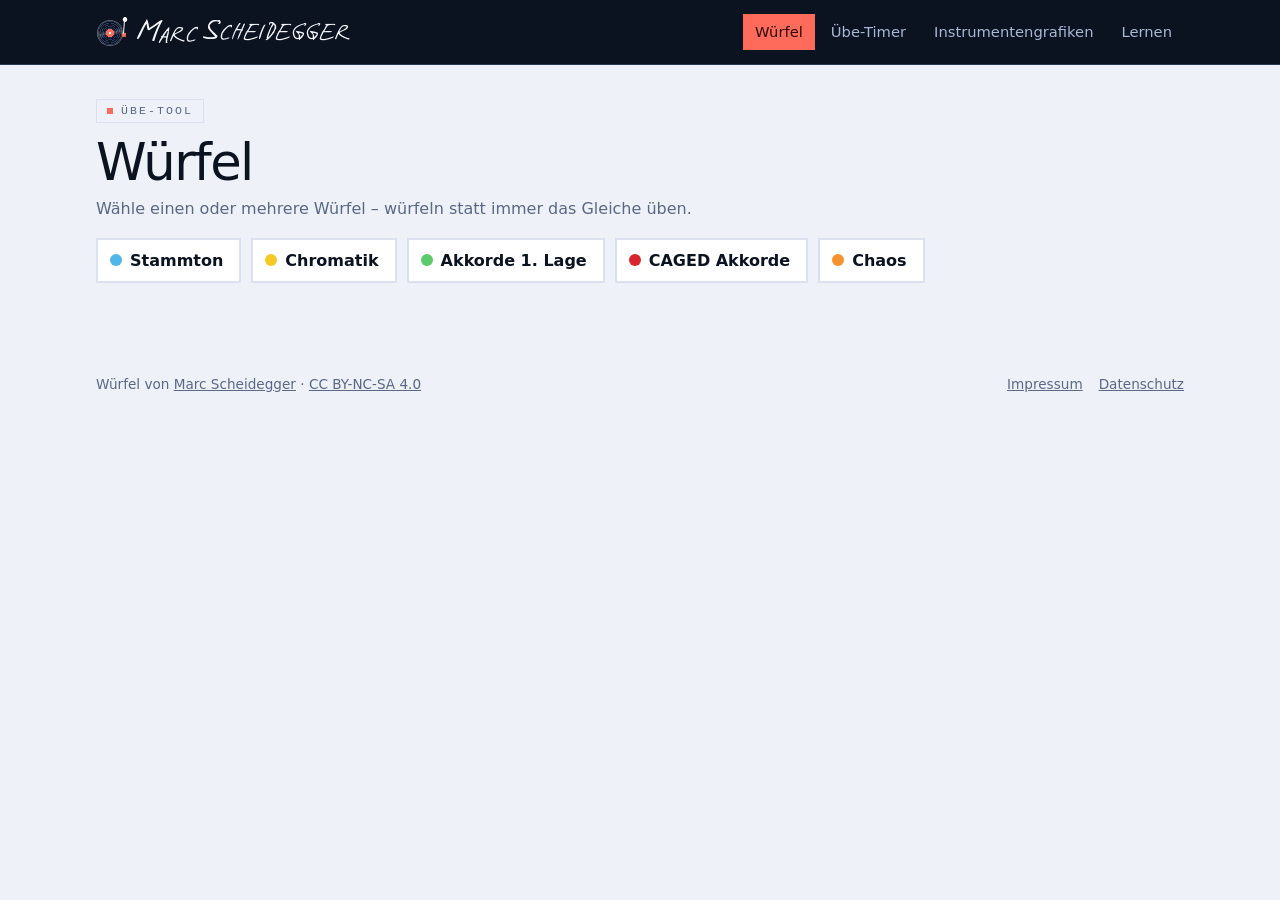
==== index.html @ 916769ea "Akkordbilder: Farben wie Instrumentengrafiken (blau, Grundton mit dickem Ring) Co-Authored-By: Claud" ====
<!DOCTYPE html>
<html lang="de">
    <head>
        <meta charset="utf-8">
        <title>Würfel – Marc Scheidegger</title>
        <meta name="description" content="Noten- und Akkordwürfel für die Übezeit: Stammtöne, Chromatik, Akkorde, CAGED und Chaos-Würfel">
        <meta name="viewport" content="width=device-width, initial-scale=1">
        <meta name="author" content="marcscheidegger.ch">
        <meta name="theme-color" content="#0b1220">
        <link rel="icon" href="favicon.svg" type="image/svg+xml">
        <link rel="stylesheet" href="marke.css?v=7">
        <link rel="stylesheet" href="zufall.css?v=12">
    </head>
    <body>
        <!-- Gemeinsame Kopfleiste aller Übe-Tools (Aussehen in marke.css) -->
        <header class="ms-bar">
            <div class="ms-bar-inner">
                <a class="ms-brand" href="https://marcscheidegger.ch/" aria-label="Marc Scheidegger – Startseite"><b class="ms-knopf" aria-hidden="true"></b><span>Marc</span> <span>Scheidegger</span></a>
                <nav aria-label="Übe-Tools">
                    <ul class="ms-nav">
                        <li><a href="https://zufall.marcscheidegger.ch/" aria-current="page">Würfel</a></li>
                        <li><a href="https://uebetimer.marcscheidegger.ch/">Übe-Timer</a></li>
                        <li><a href="https://caged.marcscheidegger.ch/">Instrumentengrafiken</a></li>
                        <li><a href="https://marcscheidegger.ch/lernen.html">Lernen</a></li>
                    </ul>
                </nav>
            </div>
        </header>

        <main class="screen">
            <!-- Titel und Auswahl der Würfel. Jeder Knopf blendet seinen Würfel ein bzw. aus (zufall.js). -->
            <div class="tool-head">
                <span class="kicker">Übe-Tool</span>
                <h1>Würfel</h1>
                <p class="hint">Wähle einen oder mehrere Würfel – würfeln statt immer das Gleiche üben.</p>
            </div>
            <div class="picker" role="group" aria-label="Würfel wählen">
                <button class="pick" data-farbe="blau" id="nav1" type="button" aria-pressed="false">Stammton</button>
                <button class="pick" data-farbe="gelb" id="nav2" type="button" aria-pressed="false">Chromatik</button>
                <button class="pick" data-farbe="gruen" id="nav3" type="button" aria-pressed="false">Akkorde 1. Lage</button>
                <button class="pick" data-farbe="rot" id="nav4" type="button" aria-pressed="false">CAGED Akkorde</button>
                <button class="pick" data-farbe="orange" id="nav5" type="button" aria-pressed="false">Chaos</button>
            </div>

            <!-- Die einzelnen Würfel – anfangs ausgeblendet -->
            <div class="wuerfel">
                <!-- 1. Stammtöne -->
                <section class="card" data-farbe="blau" id="card1" style="display: none">
                    <h2 class="card-header">Stammton-Würfel</h2>
                    <div class="card-body" id="stammtonW">
                        <button id="stammButtonW" type="button" class="btn">Würfeln</button>
                        <!-- Nach dem Würfeln ist zuerst nichts zu sehen: Namen oder Noten einzeln aufdecken -->
                        <div class="aufdecken" id="stAufdecken" hidden>
                            <span>Gewürfelt! Aufdecken:</span>
                            <button id="stNamenKnopf" type="button" class="btn btn-ghost noten-knopf" aria-pressed="false">Namen zeigen</button>
                            <button id="stNotenKnopf" type="button" class="btn btn-ghost noten-knopf" aria-pressed="false">Noten zeigen</button>
                        </div>
                        <p class="ergebnis" id="stTone" hidden></p>
                        <!-- Notenbild (noten.js): Violinschlüssel mit 8, wie in der Gitarrenliteratur eine Oktave höher notiert -->
                        <div id="stNoten" class="griffbild notenbild" hidden>
                            <div class="griff-svg"></div>
                            <div class="griff-aktionen">
                                <button type="button" class="btn btn-ghost" data-noten="speichern">Bild speichern</button>
                                <button type="button" class="btn btn-ghost" data-noten="kopieren">Kopieren</button>
                                <button type="button" class="btn btn-ghost" data-noten="teilen" hidden>Teilen</button>
                            </div>
                        </div>
                    </div>
                </section>

                <!-- 2. Chromatik -->
                <section class="card" data-farbe="gelb" id="card2" style="display: none">
                    <h2 class="card-header">Chromatik-Würfel</h2>
                    <div class="card-body" id="chromatikW">
                        <button id="chromButtonW" type="button" class="btn">Würfeln</button>
                        <!-- Nach dem Würfeln ist zuerst nichts zu sehen: Namen oder Noten einzeln aufdecken -->
                        <div class="aufdecken" id="chAufdecken" hidden>
                            <span>Gewürfelt! Aufdecken:</span>
                            <button id="chNamenKnopf" type="button" class="btn btn-ghost noten-knopf" aria-pressed="false">Namen zeigen</button>
                            <button id="chNotenKnopf" type="button" class="btn btn-ghost noten-knopf" aria-pressed="false">Noten zeigen</button>
                        </div>
                        <p class="ergebnis" id="chTone" hidden></p>
                        <!-- Notenbild (noten.js): Violinschlüssel mit 8, wie in der Gitarrenliteratur eine Oktave höher notiert -->
                        <div id="chNoten" class="griffbild notenbild" hidden>
                            <div class="griff-svg"></div>
                            <div class="griff-aktionen">
                                <button type="button" class="btn btn-ghost" data-noten="speichern">Bild speichern</button>
                                <button type="button" class="btn btn-ghost" data-noten="kopieren">Kopieren</button>
                                <button type="button" class="btn btn-ghost" data-noten="teilen" hidden>Teilen</button>
                            </div>
                        </div>
                    </div>
                </section>

                <!-- 3. Die Akkorde der 1. Lage (C A G E F D, B7, Bm7) -->
                <section class="card" data-farbe="gruen" id="card3" style="display: none">
                    <h2 class="card-header">Akkorde der 1. Lage</h2>
                    <div class="card-body" id="akkordeLage1W">
                        <button id="akkLage1ButtonW" type="button" class="btn">Würfeln</button>
                        <button id="alleAkkordeButton" type="button" class="btn btn-ghost" aria-expanded="false" aria-controls="alleAkkorde">Alle Akkorde</button>
                        <p class="hint rest" id="akkRest" aria-live="polite"></p>
                        <p class="ergebnis gross" id="akkLeins"></p>
                        <!-- Lernstand: nach dem Würfeln angeben, ob man den Griff gewusst hat (gespeichert nur in diesem Browser) -->
                        <div class="gewusst" id="gewusst" hidden>
                            <span>Gewusst?</span>
                            <button type="button" class="btn btn-ja" id="gewusstJa">✓ Ja</button>
                            <button type="button" class="btn btn-nein" id="gewusstNein">✗ Nein</button>
                            <span class="gewusst-meldung" id="gewusstMeldung" aria-live="polite"></span>
                        </div>
                        <button id="zeigImg" type="button" class="btn btn-ghost">Griff zeigen</button>
                        <!-- Griffdiagramm als SVG (akkorde.js); lässt sich als Bild speichern, kopieren und teilen -->
                        <div id="imgAkk" class="griffbild" style="display: none">
                            <div class="griff-svg"></div>
                            <div class="griff-aktionen">
                                <button type="button" class="btn btn-ghost" id="griffSpeichern">Bild speichern</button>
                                <button type="button" class="btn btn-ghost" id="griffKopieren">Kopieren</button>
                                <button type="button" class="btn btn-ghost" id="griffTeilen" hidden>Teilen</button>
                            </div>
                        </div>
                    </div>
                </section>

                <!-- 4. CAGED-System: Dur, Moll, 7, m7 in den Formen C A G E D -->
                <section class="card" data-farbe="rot" id="card4" style="display: none">
                    <h2 class="card-header">CAGED-Akkorde</h2>
                    <div class="card-body" id="cagedAkkW">
                        <button id="cagedButtonW" type="button" class="btn">Würfeln</button>
                        <button id="alleFormenButton" type="button" class="btn btn-ghost" aria-expanded="false" aria-controls="alleFormen">Alle Formen</button>
                        <p class="ergebnis gross" id="cagedText"></p>
                        <button id="zeigImg2" type="button" class="btn btn-ghost">Griff zeigen</button>
                        <!-- CAGED-Form als SVG (caged.js), im richtigen Bund für den gewürfelten Akkord -->
                        <div id="imgCaged" class="griffbild" style="display: none">
                            <div class="stufen" role="group" aria-label="Töne einblenden">
                                <button type="button" class="stufe an" disabled>Akkordtöne</button>
                                <button type="button" class="stufe" id="cagedPenta" aria-pressed="false">+ Pentatonik</button>
                                <button type="button" class="stufe" id="cagedLeitGleit" aria-pressed="false">+ Leit- &amp; Gleitton</button>
                            </div>
                            <label class="moll-zahlen" id="cagedMollZahlenFeld"><input type="checkbox" id="cagedMollZahlen"> Moll mit Dur-Zahlen (Grundton = 6)</label>
                            <div class="griff-svg"></div>
                            <p class="legende">
                                <span><i class="l-grund"></i>Grundton</span><span><i class="l-akkord"></i>Akkordton</span>
                                <span><i class="l-penta"></i>Pentatonik</span><span><i class="l-leit"></i>Leitton</span><span><i class="l-gleit"></i>Gleitton</span>
                            </p>
                            <div class="griff-aktionen">
                                <button type="button" class="btn btn-ghost" id="cagedSpeichern">Bild speichern</button>
                                <button type="button" class="btn btn-ghost" id="cagedKopieren">Kopieren</button>
                                <button type="button" class="btn btn-ghost" id="cagedTeilen" hidden>Teilen</button>
                            </div>
                        </div>
                    </div>
                </section>

                <!-- 5. Chaos-Karten -->
                <section class="card" data-farbe="orange" id="card5" style="display: none">
                    <h2 class="card-header">Chaos-Würfel</h2>
                    <div class="card-body" id="aufgabenW">
                        <p class="hint">Würfle eine Chaos-Karte und spiel dein Stück damit. Bleib dran, auch wenn's schwierig wird!</p>
                        <button id="aufgabeButtonW" type="button" class="btn">Würfeln</button>
                        <div class="chaos-karte" id="aufgabeKarte" style="display: none">
                            <p id="aufgabeText"></p>
                        </div>
                    </div>
                </section>
            </div>

            <!-- Übersicht aller CAGED-Formen einer Tonart (Knopf "Alle Formen" im CAGED-Würfel) -->
            <section class="alle-akkorde" id="alleFormen" data-farbe="rot" hidden>
                <div class="alle-kopf">
                    <div>
                        <h2 id="alleFormenTitel">Alle Formen</h2>
                        <p class="lernstand">Sortiert nach Lage auf dem Griffbrett, von tief nach hoch.</p>
                    </div>
                    <div class="alle-aktionen">
                        <button type="button" class="btn" id="alleFormenPdf">Als PDF herunterladen</button>
                        <button type="button" class="btn btn-ghost" id="alleFormenZu">Schliessen</button>
                    </div>
                </div>
                <div class="formen-steuerung">
                    <label>Tonart
                        <select id="formenGrund">
                            <option>C</option><option>C#</option><option>Db</option><option>D</option><option>D#</option><option>Eb</option>
                            <option>E</option><option>F</option><option>F#</option><option>Gb</option><option>G</option><option>G#</option>
                            <option>Ab</option><option>A</option><option>A#</option><option>Bb</option><option>B</option>
                        </select>
                    </label>
                    <label>
                        <select id="formenArt"><option value="dur">Dur</option><option value="moll">Moll</option></select>
                    </label>
                    <div class="stufen" role="group" aria-label="Töne einblenden">
                        <button type="button" class="stufe an" disabled>Akkordtöne</button>
                        <button type="button" class="stufe" id="formenPenta" aria-pressed="false">+ Pentatonik</button>
                        <button type="button" class="stufe" id="formenLeitGleit" aria-pressed="false">+ Leit- &amp; Gleitton</button>
                    </div>
                    <label class="moll-zahlen" id="formenMollZahlenFeld"><input type="checkbox" id="formenMollZahlen"> Moll mit Dur-Zahlen</label>
                </div>
                <div class="alle-raster formen-raster" id="alleFormenRaster"></div>
            </section>

            <!-- Übersicht aller Akkorde der 1. Lage (Knopf "Alle Akkorde" im Akkord-Würfel) -->
            <section class="alle-akkorde" id="alleAkkorde" data-farbe="gruen" hidden>
                <div class="alle-kopf">
                    <div>
                        <h2>Alle Akkorde der 1. Lage</h2>
                        <p class="lernstand" id="lernstand"></p>
                    </div>
                    <div class="alle-aktionen">
                        <button type="button" class="btn" id="alleAkkordePdf">Als PDF herunterladen</button>
                        <button type="button" class="btn btn-ghost" id="lernstandReset">Lernstand löschen</button>
                        <button type="button" class="btn btn-ghost" id="alleAkkordeZu">Schliessen</button>
                    </div>
                </div>
                <div class="alle-raster" id="alleAkkordeRaster"></div>
            </section>
        </main>

        <!-- Gemeinsame Fusszeile aller Übe-Tools (Aussehen in marke.css) -->
        <footer class="ms-foot">
            <p>Würfel von <a href="https://marcscheidegger.ch/">Marc Scheidegger</a> ·
            <a href="https://creativecommons.org/licenses/by-nc-sa/4.0/deed.de" rel="license">CC BY-NC-SA 4.0</a></p>
            <ul>
                <li><a href="https://marcscheidegger.ch/impressum.html">Impressum</a></li>
                <li><a href="https://marcscheidegger.ch/datenschutz.html">Datenschutz</a></li>
            </ul>
        </footer>

        <!-- jQuery liegt lokal (keine Daten an fremde Server) -->
        <script src="jquery-3.3.1.min.js"></script>
        <script src="akkorde.js?v=8"></script>
        <script src="caged.js?v=6"></script>
        <script src="noten.js?v=1"></script>
        <script src="zufall.js?v=16"></script>
    </body>
</html>
---- marke.css ----
/* =============================================================================
   marke.css – gemeinsamer Auftritt aller Übe-Tools von marcscheidegger.ch
   =============================================================================
   Diese Datei ist in jedem Tool identisch (Übe-Timer, Würfel, Instrumentengrafiken,
   Anleitungen). Bei Änderungen in allen Tools gleich übernehmen. Design wie die
   Hauptseite marcscheidegger.ch: Nachtblau, Akzent Koralle, eckig, Logo in Marcs
   Handschrift mit Plattenspieler-Zeichen.

   Enthält:
     1. Markenfarben und Schriften (Variablen mit --ms-…), Logo-Schrift
     2. Kopfleiste .ms-bar: Logo links (→ Hauptseite), Tool-Navigation rechts
     3. Logo: Plattenspieler-Zeichen (.ms-knopf) + MARC SCHEIDEGGER in Handschrift
     4. Fusszeile .ms-foot: Copyright, Lizenz, Impressum/Datenschutz
   Alle Klassen beginnen mit "ms-", damit sie nicht mit dem Code der Tools kollidieren.

   Logo im HTML (in jedem Tool gleich):
     <a class="ms-brand" href="…" aria-label="Marc Scheidegger – Startseite">
       <b class="ms-knopf" aria-hidden="true"></b><span>Marc</span> <span>Scheidegger</span></a> */

/* ---------- 1. Markenfarben und Schriften ---------- */
:root {
    --ms-navy: #0b1220;        /* Nachtblau der Hauptseite */
    --ms-navy-2: #16213a;      /* etwas heller, für Hover */
    --ms-line: #2a3a5e;        /* Linien auf Navy */
    --ms-ink: #f5f7fb;         /* Text auf Navy */
    --ms-muted: #a9b8d6;       /* gedämpfter Text auf Navy */
    --ms-akzent: #ff6b5b;      /* Akzentfarbe Koralle (Buttons, aktive Elemente) */
    --ms-akzent-2: #ff8273;    /* etwas heller, für Hover */
    --ms-akzent-ink: #2a0904;  /* Text auf Koralle */
    --ms-yellow: var(--ms-akzent);   /* alter Name, damit bestehender Tool-Code die neue Farbe bekommt */
    --ms-font: "Avenir Next", ui-sans-serif, system-ui, "Segoe UI", "Helvetica Neue", Arial, sans-serif;
    /* Schreibmaschine für kleine Beschriftungen (Systemschriften, nichts wird geladen) */
    --ms-schreib: "American Typewriter", "Courier Prime", "Courier New", ui-monospace, monospace;
}

/* Marcs Handschrift für das Logo. Nur die Grossbuchstaben des Namens (A C D E G H I M R S)
   und das Leerzeichen sind in der Datei – alles andere wurde entfernt, damit sich keine
   Unterschrift nachbauen lässt. Liegt auf dem eigenen Server (keine fremden Dienste). */
@font-face {
    font-family: "Marc Versalien";
    src: url("fonts/marc-versalien.ttf") format("truetype");
    unicode-range: U+0020, U+0041, U+0043-0045, U+0047-0049, U+004D, U+0052-0053;
    font-display: swap;
}

/* ---------- 2. Kopfleiste ---------- */
/* Immer Navy – in hellem wie dunklem Modus –, damit man sofort sieht: das gehört zu marcscheidegger.ch */
.ms-bar {
    background: var(--ms-navy);
    color: var(--ms-ink);
    font-family: var(--ms-font);
    border-bottom: 1px solid var(--ms-line);
}
.ms-bar-inner {
    max-width: 1120px; margin: 0 auto; padding: 0 16px; min-height: 64px;
    display: flex; align-items: center; justify-content: space-between; gap: 8px 20px; flex-wrap: wrap;
}
.ms-nav { display: flex; gap: 4px; margin: 0; padding: 0; list-style: none; }
.ms-nav a {
    display: block; padding: 7px 12px; white-space: nowrap;
    color: var(--ms-muted); text-decoration: none; font-size: .92rem; font-weight: 500;
}
.ms-nav a:hover { color: var(--ms-ink); background: var(--ms-navy-2); }
/* Das Tool, in dem man gerade ist: Koralle wie der aktive Menüpunkt der Hauptseite */
.ms-nav a[aria-current="page"] { color: var(--ms-akzent-ink); background: var(--ms-akzent); }

/* Handy: Navigation in eigener Zeile unter dem Logo, seitlich wischbar statt umbrechen */
@media (max-width: 640px) {
    .ms-bar-inner { padding-block: 10px; }
    .ms-bar nav { width: 100%; min-width: 0; }   /* Navigation auf Bildschirmbreite begrenzen */
    .ms-nav { overflow-x: auto; scrollbar-width: none; }
    .ms-nav::-webkit-scrollbar { display: none; }
    .ms-nav a { padding: 6px 10px; font-size: .88rem; }
}

/* ---------- 3. Logo ---------- */
/* MARC SCHEIDEGGER in Handschrift, nur Grossbuchstaben, Anfangsbuchstaben grösser */
.ms-brand {
    display: inline-flex; align-items: center; white-space: nowrap;
    color: var(--ms-ink); text-decoration: none; line-height: 1;
    font-family: "Marc Versalien", var(--ms-schreib); font-size: 1.6rem; font-weight: 400;
}
.ms-brand:hover { color: var(--ms-ink); }
/* top: .16em – die grossen Anfangsbuchstaben ragen nach oben; so liegt der Schriftzug optisch mittig zum Knopf */
.ms-brand > span { position: relative; top: .16em; display: inline-block; text-transform: uppercase; font-size: .72em; letter-spacing: .02em; }
.ms-brand > span::first-letter { font-size: 1.4em; }
/* Die Initialen der Handschrift enden über der Grundlinie (M wenig, S deutlich) –
   so abgesenkt stehen sie auf derselben Linie wie die übrigen Buchstaben */
.ms-brand > span:first-of-type::first-letter { vertical-align: -.05em; }
.ms-brand > span + span::first-letter { vertical-align: -.12em; }
.ms-brand > span + span { margin-left: .3em; }   /* das Leerzeichen der Handschrift ist sehr schmal */

/* Logo-Zeichen: ein Plattenspieler von oben, nur mit CSS gezeichnet.
   Ohne Gehäuse-Rahmen:
   ::before = Schallplatte: Rillen, Lichtreflex, Etikett in der Akzentfarbe, Mittelstift
   ::after  = Tonarm mit Drehpunkt und Tonabnehmer
   Beim Darüberfahren schwenkt der Tonarm auf die Platte und sie dreht sich mit 33⅓ U/min
   (eine Umdrehung = 1.8 Sekunden). */
.ms-knopf {
    position: relative; display: inline-block; flex: none; box-sizing: border-box;
    width: 32px; height: 32px; margin-right: 9px;
}
.ms-knopf::before {
    content: ""; position: absolute; left: 2px; top: 5px; width: 24px; height: 24px; border-radius: 50%;
    background:
        radial-gradient(circle, #f5f7fb 0 .9px, transparent 1.3px),                                  /* Mittelstift */
        radial-gradient(circle, var(--ms-akzent) 0 4px, transparent 4.4px),                                    /* Etikett */
        conic-gradient(transparent 0 15%, rgb(255 255 255 / .22) 22%, transparent 29% 65%,
                       rgb(255 255 255 / .22) 72%, transparent 79%),                                 /* Lichtreflex */
        repeating-radial-gradient(circle, #0b1220 0 1.1px, #2a3a5e 1.1px 1.7px);                     /* Rillen */
    box-shadow: 0 0 0 1px rgb(255 255 255 / .35);
}
.ms-knopf::after {
    content: ""; position: absolute; right: 0; top: 0; width: 12px; height: 21px;
    background:
        radial-gradient(circle at 9px 3.5px, #f5f7fb 0 2.2px, transparent 2.6px),                     /* Drehpunkt */
        linear-gradient(#f5f7fb, #f5f7fb) 8.3px 3.5px / 1.4px 14px no-repeat,                         /* Arm */
        linear-gradient(var(--ms-akzent), var(--ms-akzent)) 7px 16.5px / 4px 4px no-repeat;                                 /* Tonabnehmer */
    transform-origin: 9px 3.5px; transform: rotate(4deg);
    transition: transform .6s ease-in-out;
}
.ms-brand:hover .ms-knopf::after { transform: rotate(24deg); }
.ms-brand:hover .ms-knopf::before { animation: plattenspieler-dreh 1.8s linear infinite; }
@keyframes plattenspieler-dreh { to { transform: rotate(1turn); } }
@media (prefers-reduced-motion: reduce) {
    .ms-knopf::after { transition: none; }
    .ms-brand:hover .ms-knopf::before { animation: none; }
}
@media (max-width: 640px) { .ms-brand { font-size: 1.35rem; } }

/* ---------- 4. Fusszeile ---------- */
.ms-foot {
    font-family: var(--ms-font);
    max-width: 1120px; margin: 0 auto; padding: 28px 16px 36px;
    display: flex; flex-wrap: wrap; gap: 8px 24px; justify-content: space-between;
    font-size: .85rem; color: var(--ms-foot-color, currentColor); opacity: .75;
}
.ms-foot a { color: inherit; }
.ms-foot ul { display: flex; flex-wrap: wrap; gap: 4px 16px; margin: 0; padding: 0; list-style: none; }
---- zufall.css ----
/* Würfel – Aussehen des Tools
   Kopfleiste, Fusszeile und Markenfarben kommen aus marke.css.
   Farben hell/dunkel wie der Übe-Timer, passend zu marcscheidegger.ch. */

/* Hell: helles Blaugrau, Text in Nachtblau */
:root {
    --bg: #eef1f7;
    --panel: #ffffff;
    --ink: #0b1220;
    --muted: #5a6785;
    --line: #dbe1ee;
    --field: #f1f4f9;
}
/* Dunkel: Nachtblau wie die Hauptseite */
@media (prefers-color-scheme: dark) {
    :root {
        --bg: #0b1220;
        --panel: #16213a;
        --ink: #f5f7fb;
        --muted: #a9b8d6;
        --line: #2a3a5e;
        --field: #111a2e;
    }
}

/* Farbe jedes Würfels (gleiche Palette wie die Timerfarben im Übe-Timer) */
[data-farbe="blau"]   { --c: #4fb6ea; --c-ink: #0b1220; }
[data-farbe="gelb"]   { --c: #f7c925; --c-ink: #0b1220; }
[data-farbe="gruen"]  { --c: #5cc96b; --c-ink: #0b1220; }
[data-farbe="rot"]    { --c: #d8262c; --c-ink: #ffffff; }
[data-farbe="orange"] { --c: #f5922f; --c-ink: #0b1220; }

* { box-sizing: border-box; }
body {
    margin: 0;
    background: var(--bg);
    color: var(--ink);
    font-family: var(--ms-font);
    line-height: 1.45;
}
.ms-foot { --ms-foot-color: var(--muted); opacity: 1; }
.ms-foot p { margin: 0; }

.screen { max-width: 1120px; margin: 0 auto; padding: 24px 16px 40px; }

/* ---------- Titel ---------- */
.tool-head { margin: 8px 0 18px; }
.kicker {
    display: inline-flex; align-items: center; gap: 8px; margin-bottom: 12px; padding: 3px 10px;
    font-family: var(--ms-schreib); font-size: .72rem; letter-spacing: .18em; text-transform: uppercase;
    color: var(--muted); border: 1px solid var(--line);
}
.kicker::before { content: ""; width: 6px; height: 6px; background: var(--ms-akzent); }
.tool-head h1 { margin: 0 0 6px; font-size: clamp(2.2rem, 7vw, 3.2rem); font-weight: 300; line-height: 1.08; letter-spacing: -.03em; hyphens: auto; overflow-wrap: break-word; }
.hint { color: var(--muted); margin: 0 0 12px; }

/* ---------- Auswahl der Würfel ---------- */
.picker { display: flex; flex-wrap: wrap; gap: 10px; margin-bottom: 24px; }
.pick {
    font: inherit; font-weight: 600; cursor: pointer;
    padding: 9px 16px 9px 12px; border-radius: 0;
    background: var(--panel); color: var(--ink); border: 2px solid var(--line);
    display: inline-flex; align-items: center; gap: 8px;
    transition: border-color .15s, background .15s, transform .08s;
}
.pick::before { content: ""; width: 12px; height: 12px; border-radius: 50%; background: var(--c); }
.pick:hover { border-color: var(--c); }
.pick:active { transform: scale(.97); }
.pick[aria-pressed="true"] { background: var(--c); border-color: var(--c); color: var(--c-ink); }
.pick[aria-pressed="true"]::before { background: var(--c-ink); }

/* ---------- Würfel-Karten ---------- */
.wuerfel { display: grid; gap: 20px; grid-template-columns: repeat(auto-fill, minmax(min(100%, 340px), 1fr)); align-items: start; }
.card {
    background: var(--panel); border-radius: 0; overflow: hidden;
    border: 1px solid var(--line); border-top: 6px solid var(--c);
    box-shadow: 0 8px 30px rgba(0, 0, 0, .08);
}
.card-header { margin: 0; padding: 16px 20px 0; font-size: 1.35rem; font-weight: 400; letter-spacing: -.01em; }
.card-body { padding: 14px 20px 22px; }

.btn {
    font: inherit; font-weight: 600; cursor: pointer;
    padding: 10px 22px; border-radius: 0;
    background: var(--c); color: var(--c-ink); border: 2px solid var(--c);
    transition: transform .08s, filter .15s;
}
.btn:hover { filter: brightness(.93); }
.btn:active { transform: scale(.97); }
.btn-ghost { background: transparent; color: var(--ink); border-color: var(--line); padding: 7px 16px; font-size: .9rem; }
.btn-ghost:hover { border-color: var(--c); filter: none; }

/* Gewürfelte Töne / Akkorde */
.ergebnis {
    min-height: 1.5em; margin: 16px 0 12px;
    font-family: var(--ms-schreib); font-size: 1.6rem; font-weight: 400; letter-spacing: .04em; word-spacing: .3em;
    font-variant-numeric: tabular-nums;
}
.ergebnis.gross { font-size: 2rem; letter-spacing: 0; word-spacing: normal; }
.ergebnis:empty { min-height: 0; margin: 0 0 4px; }

/* Griffbilder (weisser Hintergrund, auch im dunklen Modus gut lesbar) */
.griff { display: block; max-width: 100%; height: auto; margin-top: 14px; border-radius: 0; background: #fff; }

/* Griffdiagramm (SVG aus akkorde.js) mit Knöpfen zum Speichern, Kopieren, Teilen */
.griffbild { margin-top: 14px; }
.griff-svg svg { display: block; width: 100%; max-width: 360px; height: auto; border-radius: 0; box-shadow: inset 0 0 0 1px var(--line); }
.griff-aktionen { display: flex; flex-wrap: wrap; gap: 8px; margin-top: 10px; }
.griff-aktionen .btn { font-size: .85rem; padding: 6px 14px; }
.griff-aktionen [hidden] { display: none; }

/* Notenbild der Ton-Würfel (noten.js) */
.aufdecken { display: flex; flex-wrap: wrap; align-items: center; gap: 8px; margin-top: 14px; }
.aufdecken > span { color: var(--muted, #5a6785); font-weight: 600; margin-right: 4px; }
.aufdecken[hidden], .ergebnis[hidden] { display: none; }
.noten-knopf { font-size: .9rem; padding: 7px 16px; }
.noten-knopf[aria-pressed="true"] { background: var(--c); border-color: var(--c); color: var(--c-ink); }
.notenbild[hidden] { display: none; }
.notenbild .griff-svg svg { max-width: 420px; }

/* Übersicht aller Akkorde */
.alle-akkorde {
    margin-top: 24px; background: var(--panel); border-radius: 0; padding: 20px;
    border: 1px solid var(--line); border-top: 6px solid var(--c); box-shadow: 0 8px 30px rgba(0, 0, 0, .08);
}
.alle-akkorde[hidden] { display: none; }
.alle-kopf { display: flex; flex-wrap: wrap; align-items: center; justify-content: space-between; gap: 12px; margin-bottom: 16px; }
.alle-kopf h2 { margin: 0; font-size: 1.5rem; font-weight: 400; letter-spacing: -.01em; }
.alle-aktionen { display: flex; flex-wrap: wrap; gap: 8px; }
.alle-raster { display: grid; gap: 14px; grid-template-columns: repeat(auto-fill, minmax(min(100%, 180px), 1fr)); }
.alle-griff svg { display: block; width: 100%; height: auto; border-radius: 0; box-shadow: inset 0 0 0 1px var(--line); }
.alle-griff .btn { margin-top: 8px; font-size: .82rem; padding: 5px 12px; }
#alleAkkordeButton { margin-left: 6px; }

/* CAGED: Töne stufenweise einblenden, Legende */
.stufen { display: flex; flex-wrap: wrap; gap: 6px; margin-bottom: 10px; }
.stufe {
    font: inherit; font-size: .85rem; font-weight: 600; cursor: pointer; padding: 6px 12px; border-radius: 0;
    background: var(--panel); color: var(--ink); border: 2px solid var(--line);
}
.stufe.an, .stufe[aria-pressed="true"] { background: #2f6fde; border-color: #2f6fde; color: #fff; }
.stufe:disabled { cursor: default; }
.moll-zahlen { display: flex; gap: 8px; align-items: center; font-size: .88rem; color: var(--muted); margin-bottom: 10px; cursor: pointer; }
.moll-zahlen[hidden] { display: none; }
.legende { display: flex; flex-wrap: wrap; gap: 4px 14px; margin: 10px 0 0; font-size: .8rem; color: var(--muted); }
.legende i { display: inline-block; width: 12px; height: 12px; border-radius: 50%; margin-right: 5px; vertical-align: -1px; }
.l-grund { background: #2f6fde; box-shadow: 0 0 0 2px var(--ink); }
.l-akkord { background: #2f6fde; }
.l-penta { background: #9fd0f7; }
.l-leit { background: #d9483b; }
.l-gleit { background: #3fae6a; }
#imgCaged .griff-svg svg { max-width: 420px; }

/* Übersicht aller CAGED-Formen */
.formen-steuerung { display: flex; flex-wrap: wrap; align-items: center; gap: 10px 18px; margin-bottom: 16px; }
.formen-steuerung label { display: inline-flex; align-items: center; gap: 8px; font-weight: 600; }
.formen-steuerung select { font: inherit; padding: 6px 10px; border-radius: 0; border: 1px solid var(--line); background: var(--bg); color: var(--ink); }
.formen-steuerung .stufen, .formen-steuerung .moll-zahlen { margin: 0; }
.formen-raster .alle-fuss { justify-content: flex-start; }
.formen-raster { grid-template-columns: repeat(auto-fill, minmax(min(100%, 260px), 1fr)); }
#alleFormenButton { margin-left: 6px; }

/* Lernstand: Gewusst ja/nein */
.rest { font-size: .85rem; margin: 10px 0 0; }
.rest:empty { display: none; }
.gewusst { display: flex; flex-wrap: wrap; align-items: center; gap: 8px; margin: 0 0 12px; }
.gewusst[hidden] { display: none; }
.gewusst > span:first-child { font-weight: 600; color: var(--muted); margin-right: 2px; }
.gewusst .btn { padding: 6px 14px; font-size: .9rem; }
.btn-ja { --c: #5cc96b; --c-ink: #0b1220; }
.btn-nein { --c: #d8262c; --c-ink: #ffffff; }
.gewusst .btn:disabled { opacity: .45; cursor: default; filter: none; }
.gewusst-meldung { font-size: .9rem; color: var(--muted); }

/* Übersicht: Haken/Kreuz pro Akkord */
.alle-griff { position: relative; }
.marke {
    position: absolute; top: 8px; right: 8px; z-index: 1; width: 30px; height: 30px; border-radius: 50%;
    display: grid; place-items: center; font-weight: 700; font-size: 1rem;
}
.marke.ja { background: #5cc96b; color: #0b1220; }
.marke.nein { background: #d8262c; color: #fff; }
.alle-fuss { display: flex; align-items: center; justify-content: space-between; gap: 8px; flex-wrap: wrap; }
.zaehler { font-size: .8rem; color: var(--muted); margin-top: 8px; font-variant-numeric: tabular-nums; }
.lernstand { margin: 4px 0 0; color: var(--muted); font-size: .9rem; }

/* Chaos-Karte */
.chaos-karte {
    margin-top: 16px; padding: 22px 18px; text-align: center;
    border-radius: 0; background: var(--field); border: 2px dashed var(--c);
}
.chaos-karte p { margin: 0; font-size: 1.5rem; font-weight: 500; line-height: 1.25; }

:focus-visible { outline: 3px solid var(--ms-yellow); outline-offset: 3px; }
@media (prefers-reduced-motion: reduce) { * { transition: none !important; } }
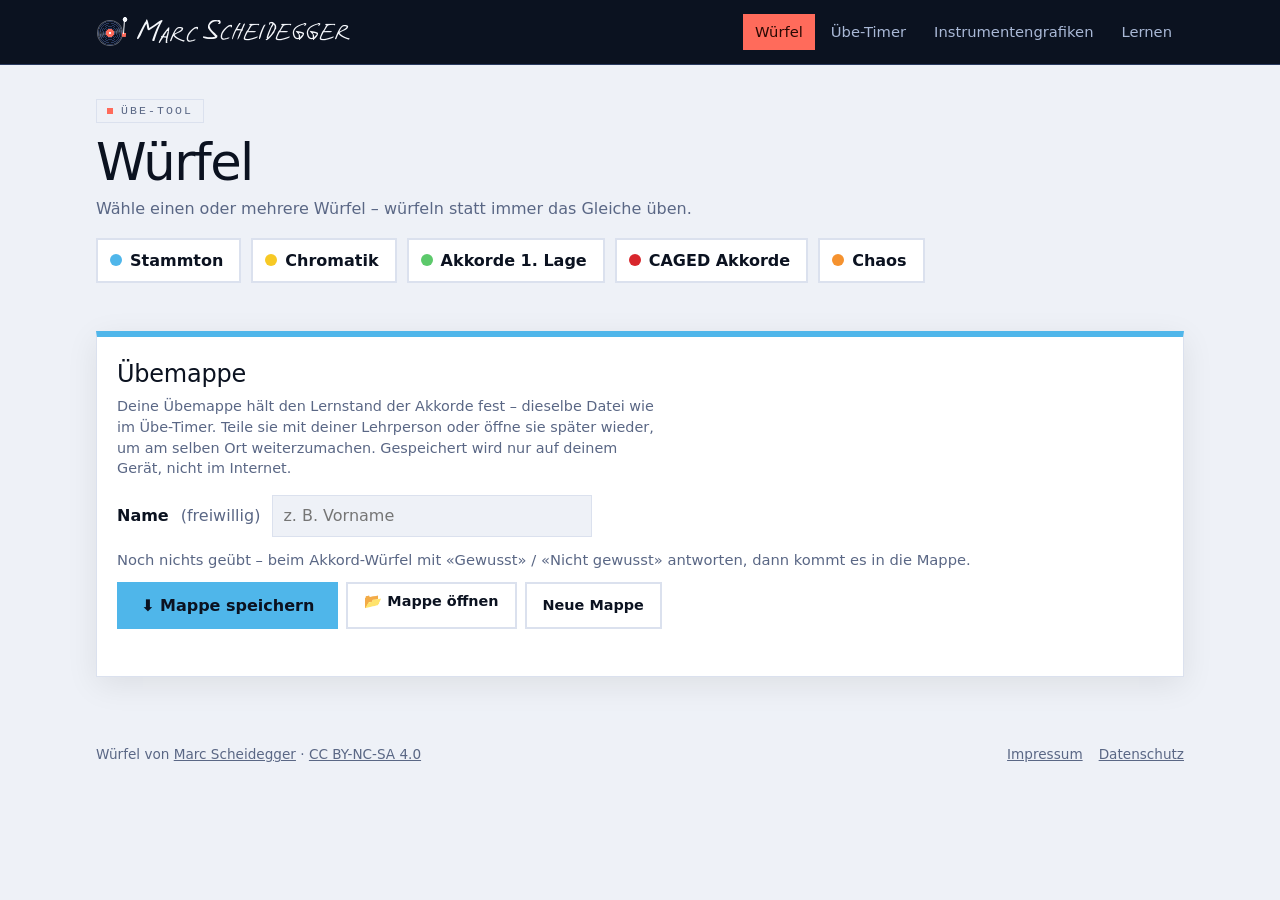
==== commit ea598618: "Übemappe im Würfel: Lernstand mit Verlauf und CAGED-Einstellungen Co-Authored-By: Claude Opus 5.5 <n" ====
--- a/index.html
+++ b/index.html
@@ -9,7 +9,7 @@
         <meta name="theme-color" content="#0b1220">
         <link rel="icon" href="favicon.svg" type="image/svg+xml">
         <link rel="stylesheet" href="marke.css?v=7">
-        <link rel="stylesheet" href="zufall.css?v=12">
+        <link rel="stylesheet" href="zufall.css?v=14">
     </head>
     <body>
         <!-- Gemeinsame Kopfleiste aller Übe-Tools (Aussehen in marke.css) -->
@@ -211,6 +211,29 @@
                 </div>
                 <div class="alle-raster" id="alleAkkordeRaster"></div>
             </section>
+
+            <!-- Übemappe: Lernstand als Datei (mappe.js, gleiches Format wie im Übe-Timer) -->
+            <section class="alle-akkorde mappe" id="mappePanel" data-farbe="blau">
+                <div class="alle-kopf">
+                    <div>
+                        <h2>Übemappe</h2>
+                        <p class="mappe-hinweis">Deine Übemappe hält den Lernstand der Akkorde fest – dieselbe Datei wie im Übe-Timer.
+                        Teile sie mit deiner Lehrperson oder öffne sie später wieder, um am selben Ort weiterzumachen.
+                        Gespeichert wird nur auf deinem Gerät, nicht im Internet.</p>
+                    </div>
+                </div>
+                <label class="mappe-name">Name <span>(freiwillig)</span>
+                    <input id="mappeName" type="text" maxlength="40" placeholder="z. B. Vorname" autocomplete="off">
+                </label>
+                <p id="mappeStatus" class="mappe-status"></p>
+                <div class="alle-aktionen">
+                    <button id="mappeTeilenBtn" class="btn" type="button">↗ Mappe teilen</button>
+                    <label class="btn btn-ghost" for="mappeDatei">📂 Mappe öffnen</label>
+                    <input id="mappeDatei" type="file" accept=".json,application/json" hidden>
+                    <button id="mappeNeuBtn" class="btn btn-ghost" type="button">Neue Mappe</button>
+                </div>
+                <p id="mappeMeldung" class="mappe-meldung" role="status"></p>
+            </section>
         </main>
 
         <!-- Gemeinsame Fusszeile aller Übe-Tools (Aussehen in marke.css) -->
@@ -225,9 +248,10 @@
 
         <!-- jQuery liegt lokal (keine Daten an fremde Server) -->
         <script src="jquery-3.3.1.min.js"></script>
-        <script src="akkorde.js?v=8"></script>
-        <script src="caged.js?v=6"></script>
-        <script src="noten.js?v=1"></script>
-        <script src="zufall.js?v=16"></script>
+        <script src="akkorde.js?v=10"></script>
+        <script src="caged.js?v=10"></script>
+        <script src="noten.js?v=2"></script>
+        <script src="mappe.js?v=1"></script>
+        <script src="zufall.js?v=21"></script>
     </body>
 </html>
--- a/zufall.css
+++ b/zufall.css
@@ -158,6 +158,8 @@
 .formen-steuerung .stufen, .formen-steuerung .moll-zahlen { margin: 0; }
 .formen-raster .alle-fuss { justify-content: flex-start; }
 .formen-raster { grid-template-columns: repeat(auto-fill, minmax(min(100%, 260px), 1fr)); }
+.formen-raster .verbunden { grid-column: span 2; }   /* verbundene Formen sind breiter */
+@media (max-width: 600px) { .formen-raster .verbunden { grid-column: auto; } }
 #alleFormenButton { margin-left: 6px; }
 
 /* Lernstand: Gewusst ja/nein */
@@ -193,3 +195,16 @@
 
 :focus-visible { outline: 3px solid var(--ms-yellow); outline-offset: 3px; }
 @media (prefers-reduced-motion: reduce) { * { transition: none !important; } }
+
+/* Übemappe */
+.mappe-hinweis { margin: 4px 0 0; color: var(--muted); font-size: .9rem; max-width: 60ch; }
+.mappe-name { display: flex; flex-wrap: wrap; align-items: center; gap: 8px 12px; font-weight: 600; }
+.mappe-name span { color: var(--muted); font-weight: 400; }
+.mappe-name input {
+    flex: 1 1 200px; max-width: 320px; font: inherit; font-weight: 400; color: var(--ink);
+    background: var(--bg); border: 1px solid var(--line); border-radius: 0; padding: 8px 10px;
+}
+.mappe-name input:focus { outline: none; border-color: var(--c); }
+.mappe-status { color: var(--muted); font-size: .92rem; margin: 12px 0; }
+.mappe label.btn { display: inline-block; cursor: pointer; }
+.mappe-meldung { font-size: .9rem; margin: 10px 0 0; min-height: 1.2em; }
